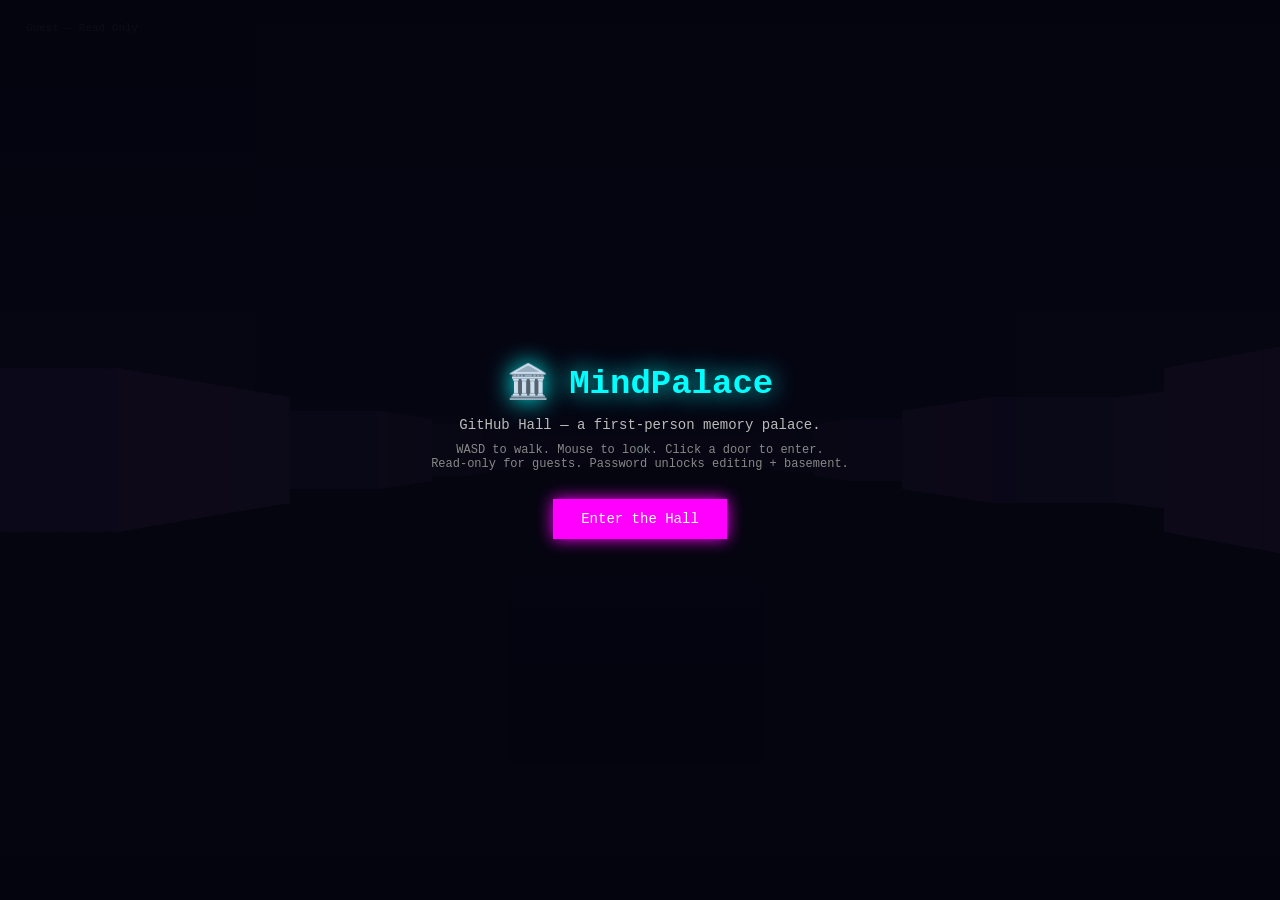
==== viewer/index.html @ 26f24ece "feat: MindPalace v0.2 — Wolfenstein GitHub Hall, auth gate, basement stub" ====
<!DOCTYPE html>
<html lang="en">
<head>
  <meta charset="UTF-8">
  <meta name="viewport" content="width=device-width, initial-scale=1.0, user-scalable=no">
  <title>MindPalace — GitHub Hall</title>
  <link rel="stylesheet" href="css/palace.css">
</head>
<body>
  <div id="blocker">
    <div class="intro">
      <h1>🏛️ MindPalace</h1>
      <p>GitHub Hall — a first-person memory palace.</p>
      <p class="hint">WASD to walk. Mouse to look. Click a door to enter.<br/>Read-only for guests. Password unlocks editing + basement.</p>
      <button id="enter-btn">Enter the Hall</button>
    </div>
  </div>

  <canvas id="game"></canvas>

  <div id="hud">
    <div id="crosshair"></div>
    <div id="room-card">
      <h2 id="rc-title"></h2>
      <div id="rc-type"></div>
      <p id="rc-desc"></p>
      <div id="rc-meta"></div>
      <div id="rc-actions">
        <button id="rc-open">Open Repository</button>
        <button id="rc-books">Browse Bookshelves</button>
      </div>
    </div>
    <div id="auth-status">Guest — Read Only</div>
    <div id="edit-bar" class="hidden">
      <button id="btn-add-book">+ Book</button>
      <button id="btn-edit-wall">Edit Wall</button>
      <button id="btn-basement">Go to Basement</button>
    </div>
  </div>

  <div id="auth-modal" class="modal hidden">
    <div class="modal-content">
      <span class="close">×</span>
      <h2>Archivist Login</h2>
      <p class="sub">Unlock editing and the SOV Basement.</p>
      <input id="auth-user" type="text" placeholder="user" value="viper">
      <input id="auth-pass" type="password" placeholder="pass">
      <div id="auth-error" class="error"></div>
      <button id="auth-submit">Unlock</button>
    </div>
  </div>

  <script src="js/engine.js"></script>
  <script src="js/palace.js"></script>
  <script src="js/auth.js"></script>
  <script src="js/main.js"></script>
</body>
</html>
---- viewer/css/palace.css ----
* { margin: 0; padding: 0; box-sizing: border-box; }
html, body { width: 100%; height: 100%; overflow: hidden; background: #000; color: #e0e0ff; font-family: 'Courier New', monospace; }
#game { display: block; width: 100%; height: 100%; cursor: crosshair; }
#blocker { position: fixed; inset: 0; background: rgba(5,5,16,0.92); display: flex; align-items: center; justify-content: center; z-index: 100; }
.intro { text-align: center; max-width: 420px; }
.intro h1 { color: #0ff; text-shadow: 0 0 24px #0ff; font-size: 34px; margin-bottom: 14px; }
.intro p { color: #bbb; font-size: 14px; margin-bottom: 10px; }
.intro .hint { color: #888; font-size: 12px; }
#enter-btn { margin-top: 18px; padding: 12px 28px; background: #ff00ff; color: #fff; border: none; font-family: inherit; font-size: 14px; cursor: pointer; box-shadow: 0 0 16px #ff00ff; }
#hud { position: fixed; inset: 0; pointer-events: none; z-index: 10; }
#crosshair { position: absolute; top: 50%; left: 50%; width: 10px; height: 10px; border: 2px solid rgba(0,255,255,0.7); border-radius: 50%; transform: translate(-50%, -50%); }
#room-card { position: absolute; top: 18px; right: 18px; width: 340px; background: rgba(10,10,31,0.95); border: 1px solid #444; border-radius: 8px; padding: 14px; box-shadow: 0 0 24px rgba(0,255,255,0.15); display: none; pointer-events: auto; }
#room-card h2 { color: #ff00ff; font-size: 16px; margin-bottom: 6px; }
#rc-type { font-size: 11px; color: #888; margin-bottom: 8px; text-transform: uppercase; letter-spacing: 1px; }
#rc-desc { font-size: 12px; color: #bbb; margin-bottom: 10px; line-height: 1.4; }
#rc-meta { font-size: 11px; color: #777; margin-bottom: 12px; }
#rc-actions { display: flex; gap: 8px; }
#rc-actions button { flex: 1; background: #00ffff; color: #000; border: none; padding: 7px 0; font-family: inherit; font-size: 11px; cursor: pointer; }
#rc-actions button.secondary { background: transparent; color: #0ff; border: 1px solid #0ff; }
#auth-status { position: absolute; top: 18px; left: 18px; font-size: 11px; color: #666; padding: 4px 8px; background: rgba(0,0,0,0.4); border-radius: 4px; }
#auth-status.archivist { color: #ff00ff; border: 1px solid #ff00ff; }
#edit-bar { position: absolute; bottom: 18px; left: 50%; transform: translateX(-50%); display: flex; gap: 8px; pointer-events: auto; }
#edit-bar button { background: #222; color: #0ff; border: 1px solid #0ff; padding: 8px 16px; font-family: inherit; font-size: 12px; cursor: pointer; }
#edit-bar button:hover { background: #0ff; color: #000; }
.hidden { display: none !important; }
.modal { position: fixed; inset: 0; background: rgba(0,0,0,0.85); display: flex; align-items: center; justify-content: center; z-index: 50; }
.modal-content { background: rgba(10,10,31,0.98); border: 1px solid #444; border-radius: 8px; padding: 20px; width: 320px; position: relative; box-shadow: 0 0 30px rgba(255,0,255,0.2); }
.modal-content h2 { color: #0ff; margin-bottom: 8px; }
.modal-content .sub { color: #888; font-size: 12px; margin-bottom: 12px; }
.modal-content input { width: 100%; margin: 6px 0; padding: 8px; background: #111; color: #0ff; border: 1px solid #333; font-family: inherit; }
.modal-content .close { position: absolute; top: 10px; right: 14px; color: #888; cursor: pointer; font-size: 18px; }
.modal-content .error { color: #f55; font-size: 11px; min-height: 16px; margin-top: 4px; }
#auth-submit { margin-top: 10px; width: 100%; background: #ff00ff; color: #fff; border: none; padding: 10px; font-family: inherit; cursor: pointer; }
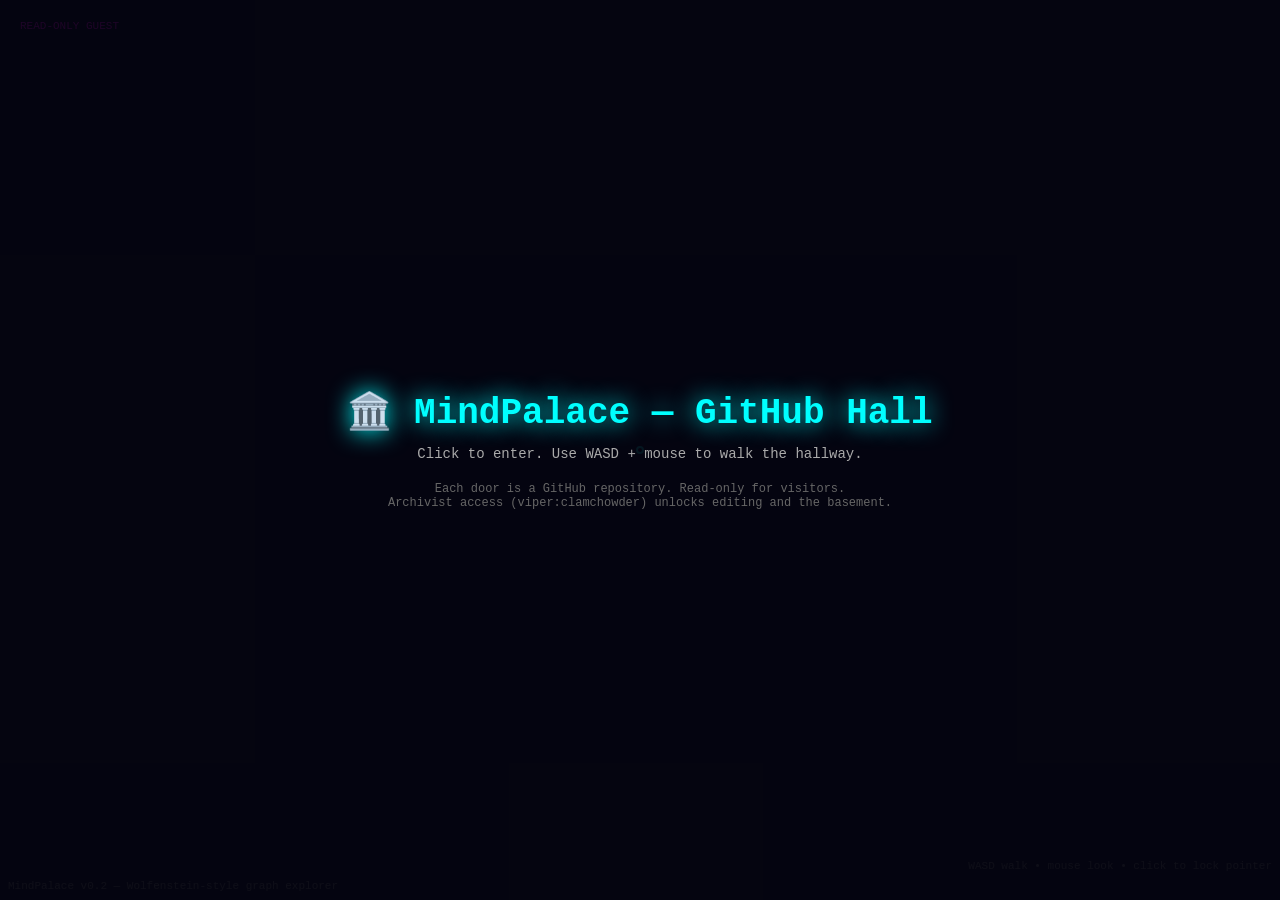
==== commit 2ecdb3fd: "fix: clean layout, deploy viewer/ to gh-pages root" ====
--- a/viewer/index.html
+++ b/viewer/index.html
@@ -1,58 +1,82 @@
 <!DOCTYPE html>
 <html lang="en">
 <head>
-  <meta charset="UTF-8">
-  <meta name="viewport" content="width=device-width, initial-scale=1.0, user-scalable=no">
-  <title>MindPalace — GitHub Hall</title>
-  <link rel="stylesheet" href="css/palace.css">
+    <meta charset="UTF-8">
+    <meta name="viewport" content="width=device-width, initial-scale=1.0, user-scalable=no">
+    <title>MindPalace — GitHub Hall</title>
+    <style>
+        * { margin: 0; padding: 0; box-sizing: border-box; }
+        html, body { width: 100%; height: 100%; overflow: hidden; background: #050510; color: #e0e0ff; font-family: 'Courier New', monospace; }
+        canvas { display: block; width: 100%; height: 100%; }
+        #ui { position: absolute; top: 0; left: 0; width: 100%; height: 100%; pointer-events: none; z-index: 10; }
+        #crosshair { position: absolute; top: 50%; left: 50%; width: 8px; height: 8px; border: 2px solid rgba(0,255,255,0.7); transform: translate(-50%, -50%); border-radius: 50%; pointer-events: none; }
+        .panel { position: absolute; pointer-events: auto; background: rgba(10,10,31,0.95); border: 1px solid #444; border-radius: 8px; padding: 14px; box-shadow: 0 0 24px rgba(0,255,255,0.15); }
+        #room-panel { top: 20px; right: 20px; width: 320px; display: none; }
+        #room-panel h2 { color: #ff00ff; font-size: 16px; margin-bottom: 6px; }
+        #room-panel .meta { font-size: 11px; color: #888; margin-bottom: 8px; }
+        #room-panel p { font-size: 12px; color: #bbb; margin-bottom: 10px; }
+        #room-panel button { background: #00ffff; color: #000; border: none; padding: 6px 12px; font-family: inherit; cursor: pointer; font-size: 12px; }
+        #auth-panel { top: 50%; left: 50%; transform: translate(-50%, -50%); width: 300px; display: none; }
+        #auth-panel input { width: 100%; margin: 6px 0; padding: 8px; background: #111; color: #0ff; border: 1px solid #333; font-family: inherit; }
+        #auth-panel button { margin-top: 8px; background: #ff00ff; color: #fff; border: none; padding: 8px 16px; font-family: inherit; cursor: pointer; width: 100%; }
+        #auth-panel .close { float: right; color: #888; cursor: pointer; font-size: 12px; }
+        #edit-bar { position: absolute; bottom: 20px; left: 50%; transform: translateX(-50%); display: none; gap: 8px; pointer-events: auto; }
+        #edit-bar button { background: #222; color: #0ff; border: 1px solid #0ff; padding: 8px 16px; cursor: pointer; font-family: inherit; }
+        #footer { position: absolute; bottom: 8px; left: 8px; color: #666; font-size: 11px; pointer-events: none; }
+        #auth-status { position: absolute; top: 20px; left: 20px; color: #ff00ff; font-size: 11px; pointer-events: none; }
+        #help { position: absolute; bottom: 28px; right: 8px; color: #666; font-size: 11px; pointer-events: none; text-align: right; }
+        #blocker { position: absolute; top: 0; left: 0; width: 100%; height: 100%; background: rgba(5,5,16,0.9); display: flex; flex-direction: column; align-items: center; justify-content: center; z-index: 20; pointer-events: auto; }
+        #blocker h1 { color: #0ff; text-shadow: 0 0 24px #0ff; font-size: 36px; }
+        #blocker p { color: #aaa; margin-top: 12px; font-size: 14px; text-align: center; }
+        #blocker .small { font-size: 12px; color: #666; margin-top: 20px; }
+    </style>
 </head>
 <body>
-  <div id="blocker">
-    <div class="intro">
-      <h1>🏛️ MindPalace</h1>
-      <p>GitHub Hall — a first-person memory palace.</p>
-      <p class="hint">WASD to walk. Mouse to look. Click a door to enter.<br/>Read-only for guests. Password unlocks editing + basement.</p>
-      <button id="enter-btn">Enter the Hall</button>
+    <div id="blocker" onclick="enterHall()">
+        <h1>🏛️ MindPalace — GitHub Hall</h1>
+        <p>Click to enter. Use WASD + mouse to walk the hallway.</p>
+        <p class="small">Each door is a GitHub repository. Read-only for visitors.<br/>Archivist access (viper:clamchowder) unlocks editing and the basement.</p>
     </div>
-  </div>
 
-  <canvas id="game"></canvas>
+    <canvas id="viewport"></canvas>
 
-  <div id="hud">
     <div id="crosshair"></div>
-    <div id="room-card">
-      <h2 id="rc-title"></h2>
-      <div id="rc-type"></div>
-      <p id="rc-desc"></p>
-      <div id="rc-meta"></div>
-      <div id="rc-actions">
-        <button id="rc-open">Open Repository</button>
-        <button id="rc-books">Browse Bookshelves</button>
-      </div>
+    <div id="auth-status">READ-ONLY GUEST</div>
+
+    <div id="ui">
+        <div id="room-panel" class="panel">
+            <h2 id="room-title">Room</h2>
+            <div id="room-type" class="meta"></div>
+            <p id="room-desc"></p>
+            <div id="room-meta" class="meta"></div>
+            <button id="visit-repo">Open Repository</button>
+        </div>
+
+        <div id="auth-panel" class="panel">
+            <span class="close" id="close-auth">✕</span>
+            <h2 style="color:#0ff;">Archivist Login</h2>
+            <input id="auth-user" type="text" placeholder="user" value="viper">
+            <input id="auth-pass" type="password" placeholder="pass">
+            <div id="auth-msg" style="color:#f44;font-size:11px;"></div>
+            <button id="auth-btn">Unlock Editing</button>
+        </div>
+
+        <div id="edit-bar">
+            <button onclick="alert('Add Book: TBD')">+ Book</button>
+            <button onclick="alert('Edit Wall: TBD')">Edit Wall</button>
+            <button onclick="alert('Basement: real DB connection TBD')">Go to Basement</button>
+        </div>
+
+        <div id="footer">MindPalace v0.2 — Wolfenstein-style graph explorer</div>
+        <div id="help">WASD walk • mouse look • click to lock pointer</div>
     </div>
-    <div id="auth-status">Guest — Read Only</div>
-    <div id="edit-bar" class="hidden">
-      <button id="btn-add-book">+ Book</button>
-      <button id="btn-edit-wall">Edit Wall</button>
-      <button id="btn-basement">Go to Basement</button>
-    </div>
-  </div>
 
-  <div id="auth-modal" class="modal hidden">
-    <div class="modal-content">
-      <span class="close">×</span>
-      <h2>Archivist Login</h2>
-      <p class="sub">Unlock editing and the SOV Basement.</p>
-      <input id="auth-user" type="text" placeholder="user" value="viper">
-      <input id="auth-pass" type="password" placeholder="pass">
-      <div id="auth-error" class="error"></div>
-      <button id="auth-submit">Unlock</button>
-    </div>
-  </div>
-
-  <script src="js/engine.js"></script>
-  <script src="js/palace.js"></script>
-  <script src="js/auth.js"></script>
-  <script src="js/main.js"></script>
+    <script src="mindpalace.js"></script>
+    <script>
+        function enterHall() {
+            document.getElementById('blocker').style.display = 'none';
+            document.getElementById('viewport').requestPointerLock?.();
+        }
+    </script>
 </body>
 </html>
